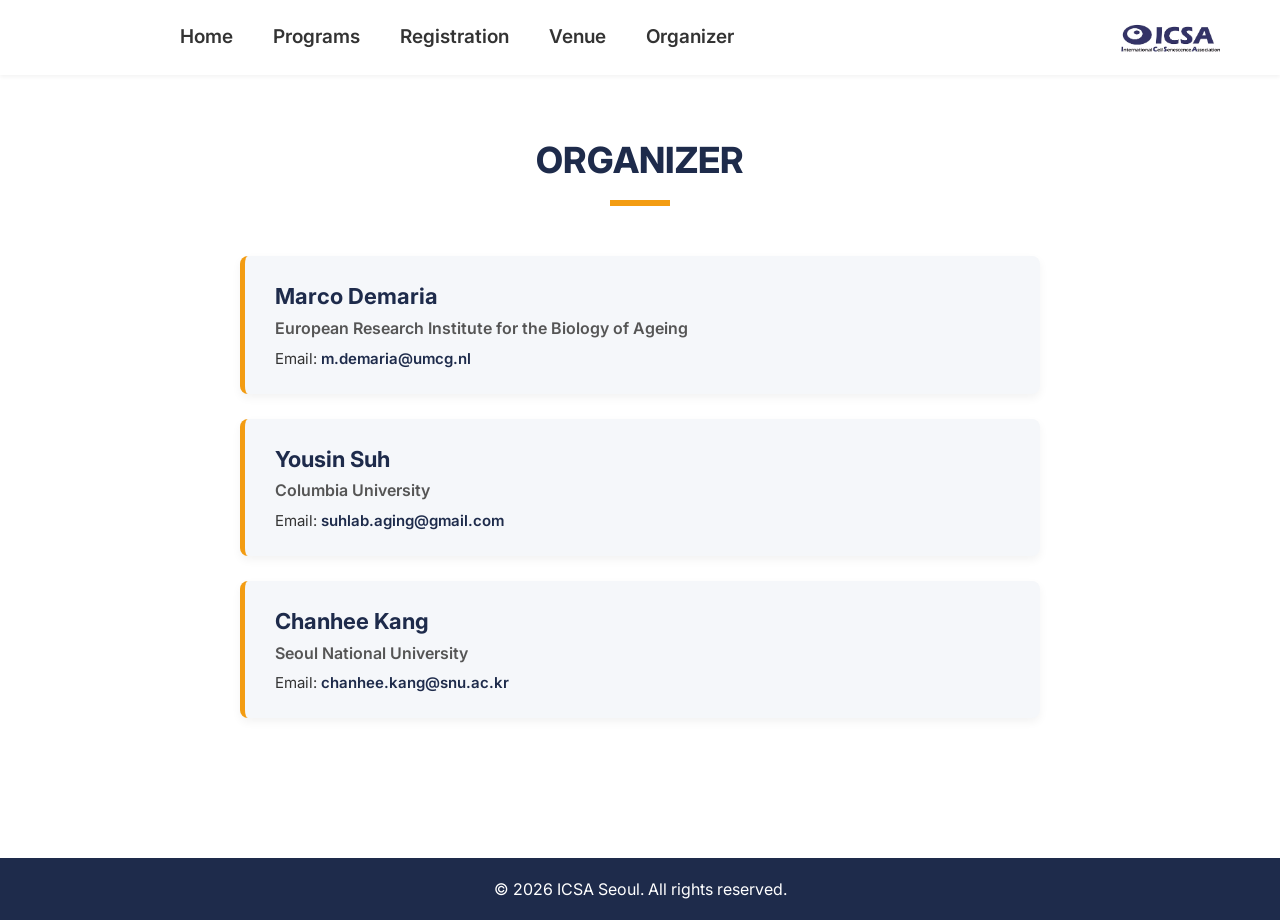
==== organizer.html @ df477837 "version2.0" ====
<!DOCTYPE html>
<html lang="en">

<head>
    <meta charset="UTF-8">
    <meta name="viewport" content="width=device-width, initial-scale=1.0">
    <title>11th ICSA Conference - Organizer</title>
    <link href="https://fonts.googleapis.com/css2?family=Inter:wght@400;600;700;900&display=swap" rel="stylesheet">
    <link rel="stylesheet" href="style.css">
    <style>
        .organizer-list {
            display: flex;
            flex-direction: column;
            gap: 25px;
            max-width: 800px;
            margin: 40px auto;
            text-align: left;
        }

        .organizer-card {
            background-color: var(--light-gray);
            padding: 25px 30px;
            border-radius: 8px;
            box-shadow: 0 4px 10px rgba(0, 0, 0, 0.05);
            border-left: 5px solid var(--accent-orange);
            transition: transform 0.2s ease;
        }

        .organizer-card:hover {
            transform: translateY(-3px);
        }

        .organizer-name {
            font-size: 22px;
            font-weight: 700;
            color: var(--dark-blue);
            margin-bottom: 5px;
        }

        .organizer-institute {
            font-size: 16px;
            font-weight: 600;
            color: #555;
            margin-bottom: 8px;
        }

        .organizer-email {
            font-size: 15px;
            color: var(--text-color);
        }

        .organizer-email a {
            color: var(--dark-blue);
            text-decoration: none;
            font-weight: 600;
            transition: color 0.2s;
        }

        .organizer-email a:hover {
            color: var(--accent-orange);
            text-decoration: underline;
        }
    </style>
</head>

<body>
    <!-- Header area for Nav and Logo -->
    <header class="header">
        <div class="container header-container">
            <nav class="main-nav">
                <a href="index.html" class="nav-link">Home</a>
                <a href="programs.html" class="nav-link">Programs</a>
                <a href="registration.html" class="nav-link">Registration</a>
                <a href="venue.html" class="nav-link">Venue</a>
                <a href="organizer.html" class="nav-link active">Organizer</a>
            </nav>
            <a href="https://www.cellsenescence.info/" target="_blank" rel="noopener noreferrer">
                <img src="./Source/ICSA_Logo.png" alt="ICSA Logo" class="logo">
            </a>
        </div>
    </header>

    <!-- Main Content -->
    <main style="min-height: 60vh; padding: 60px 0; text-align: center;">
        <div class="container">
            <h2 class="section-heading">ORGANIZER</h2>
            <div class="heading-underline"></div>

            <div class="organizer-list">
                <div class="organizer-card">
                    <div class="organizer-name">Marco Demaria</div>
                    <div class="organizer-institute">European Research Institute for the Biology of Ageing</div>
                    <div class="organizer-email">Email: <a href="mailto:m.demaria@umcg.nl">m.demaria@umcg.nl</a></div>
                </div>

                <div class="organizer-card">
                    <div class="organizer-name">Yousin Suh</div>
                    <div class="organizer-institute">Columbia University</div>
                    <div class="organizer-email">Email: <a
                            href="mailto:suhlab.aging@gmail.com">suhlab.aging@gmail.com</a></div>
                </div>

                <div class="organizer-card">
                    <div class="organizer-name">Chanhee Kang</div>
                    <div class="organizer-institute">Seoul National University</div>
                    <div class="organizer-email">Email: <a
                            href="mailto:chanhee.kang@snu.ac.kr">chanhee.kang@snu.ac.kr</a></div>
                </div>
            </div>
        </div>
    </main>

    <footer style="background: #1E2B4B; color: #fff; text-align: center; padding: 20px 0; margin-top: 40px;">
        <p>&copy; 2026 ICSA Seoul. All rights reserved.</p>
    </footer>

    <script src="script.js"></script>
</body>

</html>
---- style.css ----
/* ===== VARIABLES & BASE SETUP ===== */
:root {
    --dark-blue: #1E2B4B;
    --yellow-gold: #FFD100;
    --accent-orange: #F39C12;
    --light-gray: #F5F7FA;
    --white: #FFFFFF;
    --text-color: #333333;
    --font-main: 'Inter', sans-serif;
    --container-width: 1200px;
}

* {
    margin: 0;
    padding: 0;
    box-sizing: border-box;
}

body {
    font-family: var(--font-main);
    color: var(--text-color);
    background-color: var(--white);
    line-height: 1.4;
}

.container {
    max-width: var(--container-width);
    margin: 0 auto;
    padding: 0 20px;
}

/* ===== TOP BANNER ===== */
.top-banner {
    background-color: var(--dark-blue);
    color: var(--white);
    padding: 10px 0;
    font-size: 16px;
    font-weight: 600;
}

.top-banner-content {
    display: flex;
    align-items: center;
    justify-content: center;
    /* Centered visually better for banner */
    gap: 8px;
}

/* ===== HEADER ===== */
.header {
    background-color: var(--white);
    padding: 10px 0;
    /* Reduced padding */
    box-shadow: 0 2px 4px rgba(0, 0, 0, 0.05);
    /* Optional subtle shadow */
}

.header-container {
    display: flex;
    align-items: center;
    justify-content: space-between;
    min-height: 55px;
    /* Keep the header height stable */
}

.logo {
    height: 30px;
    /* Reduced significantly, but header keeps its height */
    width: auto;
    display: block;
}

.main-nav {
    display: flex;
    align-items: center;
    gap: 40px;
    margin-left: 120px;
    /* Shifted much more to the right */
}

.nav-link {
    text-decoration: none;
    color: var(--text-color);
    font-size: 19px;
    font-weight: 600;
    /* Reduced from 800 for slightly less boldness */
    text-transform: capitalize;
    transition: color 0.2s ease;
}

.nav-link:hover {
    color: var(--accent-orange);
    /* Changed only on hover */
}

/* ===== HERO SECTION ===== */
.hero-section {
    background-image:
        linear-gradient(to bottom, rgba(167, 166, 180, 0.342), rgba(0, 0, 0, 0.4)),
        url('./Source/NamsanTower.png');
    background-size: cover;
    background-position: center 70%;
    /* Move Namsan Tower further up */
    background-repeat: no-repeat;
    min-height: 400px;
    /* Even smaller hero */
    display: flex;
    align-items: center;
    padding: 30px 0;
}

.hero-text-block {
    max-width: 900px;
}

.hero-edition {
    color: rgb(255, 233, 40);
    font-size: 28px;
    font-weight: 600;
    margin-bottom: 5px;
}

.hero-title {
    color: rgb(255, 255, 255);
    font-size: 56px;
    font-weight: 750;
    line-height: 1.1;
    margin-bottom: 30px;
}

.hero-details {
    margin-top: 20px;
}

.detail-location,
.detail-date {
    color: rgb(255, 233, 40);
    font-size: 24px;
    font-weight: 600;
    margin-bottom: 5px;
}

/* ===== CTA BAR ===== */
.cta-bar {
    background-color: var(--dark-blue);
    padding: 15px 0;
}

.cta-container {
    display: flex;
    justify-content: center;
    /* Download Poster Center alignment */
}

.download-link {
    color: var(--white);
    text-decoration: underline;
    font-weight: 600;
    font-size: 16px;
}

.download-link:hover {
    color: var(--yellow-gold);
}

/* ===== SECTIONS COMMON ===== */
.section {
    padding: 60px 0;
    background-color: var(--white);
}

.section-heading {
    text-align: center;
    color: var(--dark-blue);
    font-size: 36px;
    font-weight: 750;
    margin-bottom: 15px;
    text-transform: uppercase;
}

.heading-underline {
    width: 60px;
    height: 6px;
    background-color: var(--accent-orange);
    margin: 0 auto 50px auto;
}

/* ===== KEYNOTE SPEAKERS ===== */
.keynote-grid {
    display: grid;
    grid-template-columns: repeat(2, 1fr);
    gap: 40px;
    max-width: 800px;
    margin: 0 auto;
}

.speaker-item {
    text-align: center;
}

.speaker-photo {
    width: 300px;
    height: 300px;
    object-fit: cover;
    background-color: #ccc;
    /* Fallback for gray box */
    margin-bottom: 20px;
    border: 1px solid #ddd;
}

.speaker-name {
    font-size: 22px;
    font-weight: 700;
    color: var(--text-color);
}

.speaker-institute {
    font-size: 16px;
    font-weight: 400;
    color: #555;
    display: block;
    margin-top: 5px;
}

.speaker-country {
    font-size: 13px;
    font-weight: 400;
    color: #555;
}

/* ===== INVITED SPEAKERS (4-COL REQUIREMENT) ===== */
.invited-grid {
    display: grid;
    grid-template-columns: repeat(4, 1fr);
    gap: 15px;
}

.invited-box {
    background-color: var(--light-gray);
    padding: 15px;
    border-radius: 8px;
    text-align: center;
    font-size: 16px;
    font-weight: 600;
    color: var(--text-color);
    display: flex;
    align-items: center;
    justify-content: center;
    min-height: 80px;
}

/* ===== RESPONSIVENESS ===== */
@media (max-width: 1024px) {
    .invited-grid {
        grid-template-columns: repeat(3, 1fr);
    }

    .hero-title {
        font-size: 42px;
    }
}

@media (max-width: 768px) {
    .keynote-grid {
        grid-template-columns: 1fr;
    }

    .invited-grid {
        grid-template-columns: repeat(2, 1fr);
    }

    .hero-title {
        font-size: 36px;
    }

    .hero-edition,
    .detail-location,
    .detail-date {
        font-size: 20px;
    }

    .cta-container {
        justify-content: center;
    }
}

@media (max-width: 480px) {
    .invited-grid {
        grid-template-columns: 1fr;
    }
}

@media (min-width: 1400px) {
    .hero-section {
        background-position: center 60%;
        /* Prevent the tower from going off-screen on ultra-wide monitors */
    }
}

@media (max-width: 850px) {
    .header-container {
        flex-direction: column;
        gap: 15px;
    }

    .main-nav {
        gap: 20px;
        flex-wrap: wrap;
        justify-content: center;
    }
}
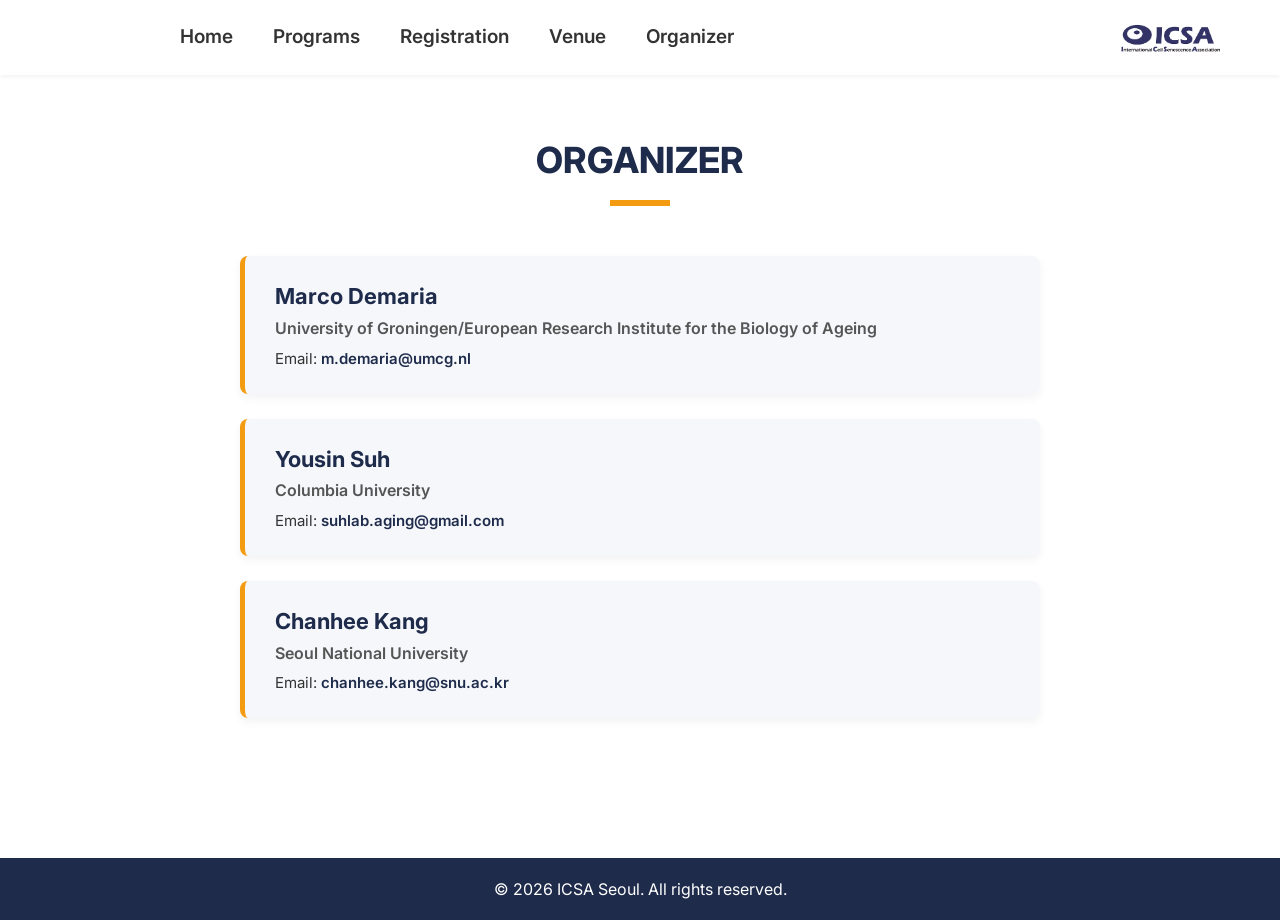
==== commit 9012ac25: "version2.2" ====
--- a/organizer.html
+++ b/organizer.html
@@ -89,7 +89,8 @@
             <div class="organizer-list">
                 <div class="organizer-card">
                     <div class="organizer-name">Marco Demaria</div>
-                    <div class="organizer-institute">European Research Institute for the Biology of Ageing</div>
+                    <div class="organizer-institute">University of Groningen/European Research Institute for the Biology
+                        of Ageing</div>
                     <div class="organizer-email">Email: <a href="mailto:m.demaria@umcg.nl">m.demaria@umcg.nl</a></div>
                 </div>
 
--- a/style.css
+++ b/style.css
@@ -215,7 +215,7 @@
 }
 
 .speaker-institute {
-    font-size: 16px;
+    font-size: 18px;
     font-weight: 400;
     color: #555;
     display: block;
@@ -223,7 +223,8 @@
 }
 
 .speaker-country {
-    font-size: 13px;
+    font-size: 16px;
+    /* Increased from 13px (difference maintained) */
     font-weight: 400;
     color: #555;
 }
@@ -240,7 +241,8 @@
     padding: 15px;
     border-radius: 8px;
     text-align: center;
-    font-size: 16px;
+    font-size: 20px;
+    /* Increased from 16px */
     font-weight: 600;
     color: var(--text-color);
     display: flex;
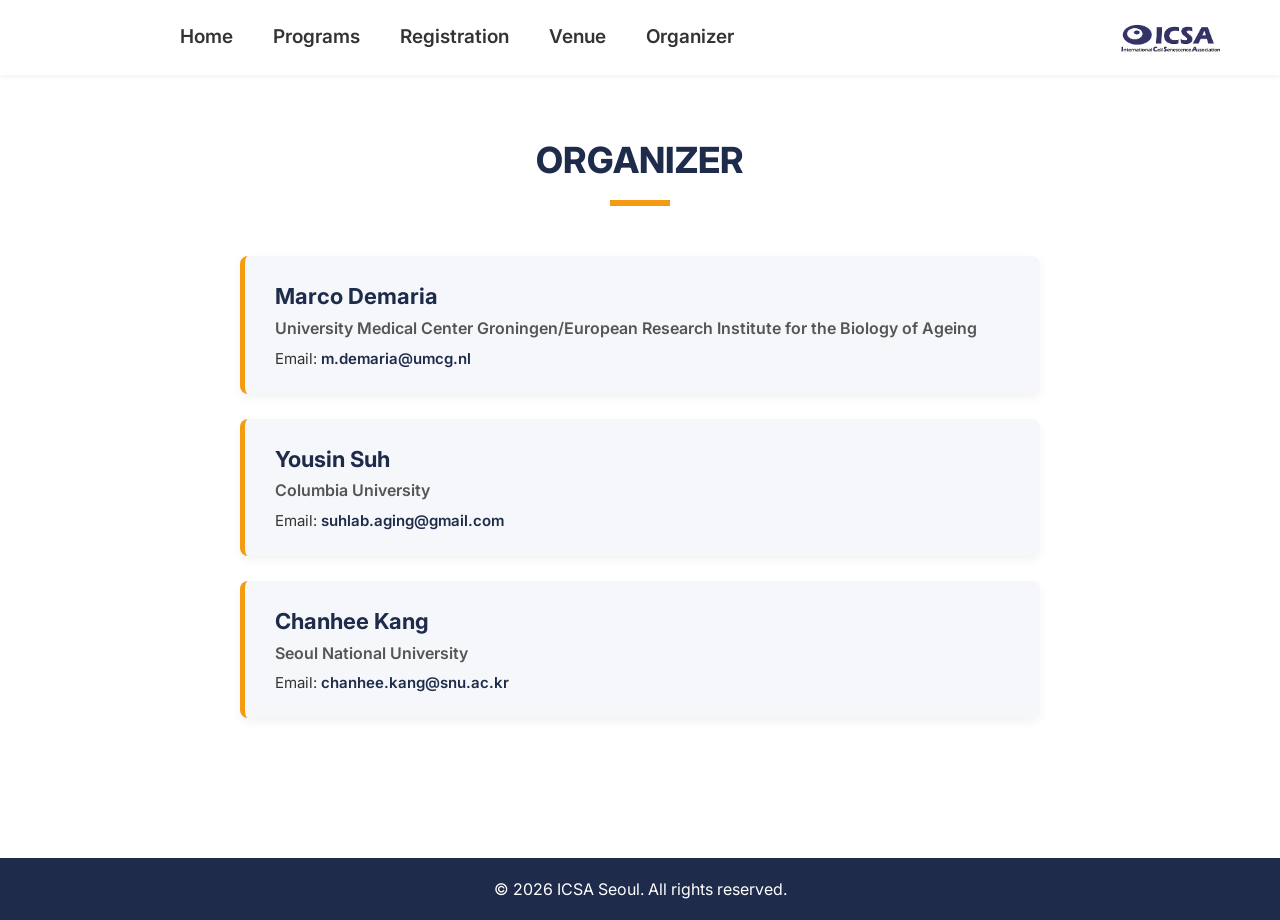
==== commit eed3e98e: "version2.3" ====
--- a/organizer.html
+++ b/organizer.html
@@ -89,7 +89,8 @@
             <div class="organizer-list">
                 <div class="organizer-card">
                     <div class="organizer-name">Marco Demaria</div>
-                    <div class="organizer-institute">University of Groningen/European Research Institute for the Biology
+                    <div class="organizer-institute">University Medical Center Groningen/European Research Institute for
+                        the Biology
                         of Ageing</div>
                     <div class="organizer-email">Email: <a href="mailto:m.demaria@umcg.nl">m.demaria@umcg.nl</a></div>
                 </div>
--- a/style.css
+++ b/style.css
@@ -21,6 +21,7 @@
     color: var(--text-color);
     background-color: var(--white);
     line-height: 1.4;
+    overflow-y: scroll; /* Force scrollbar to prevent layout shift */
 }
 
 .container {
